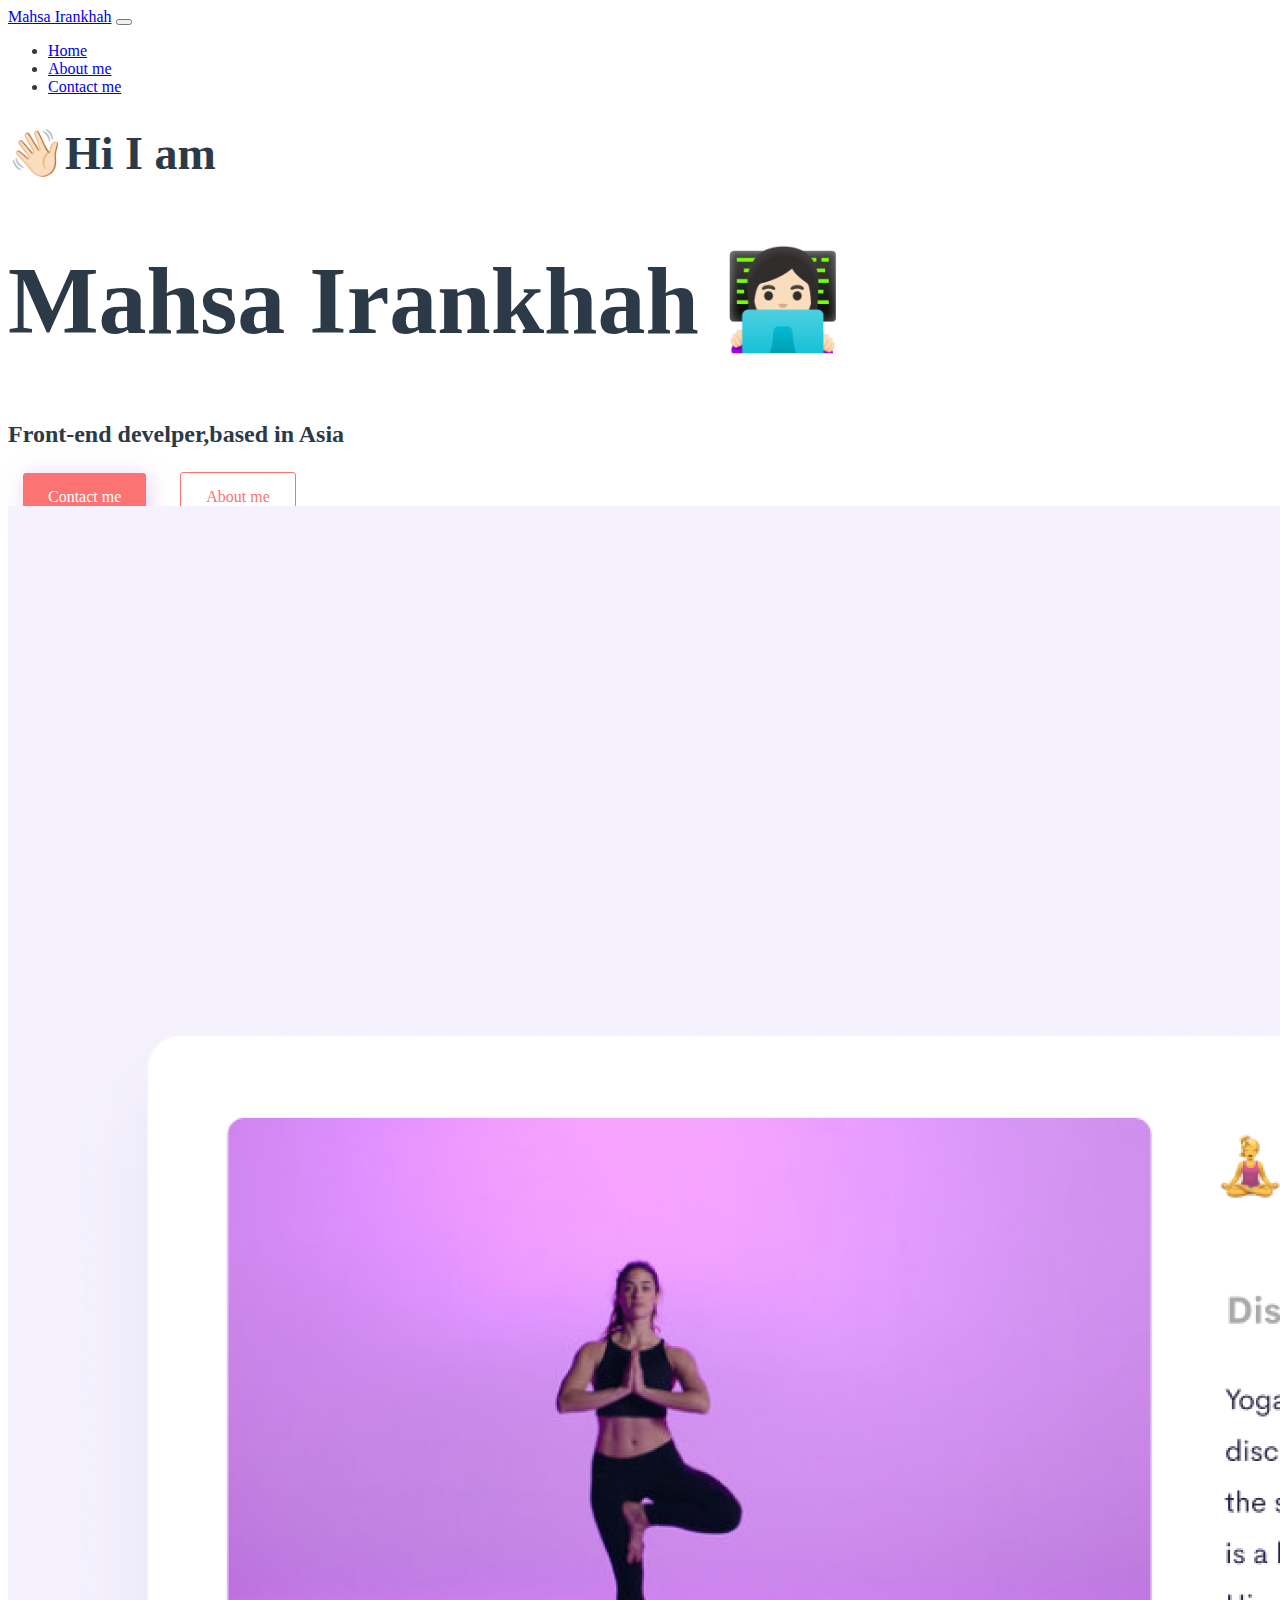
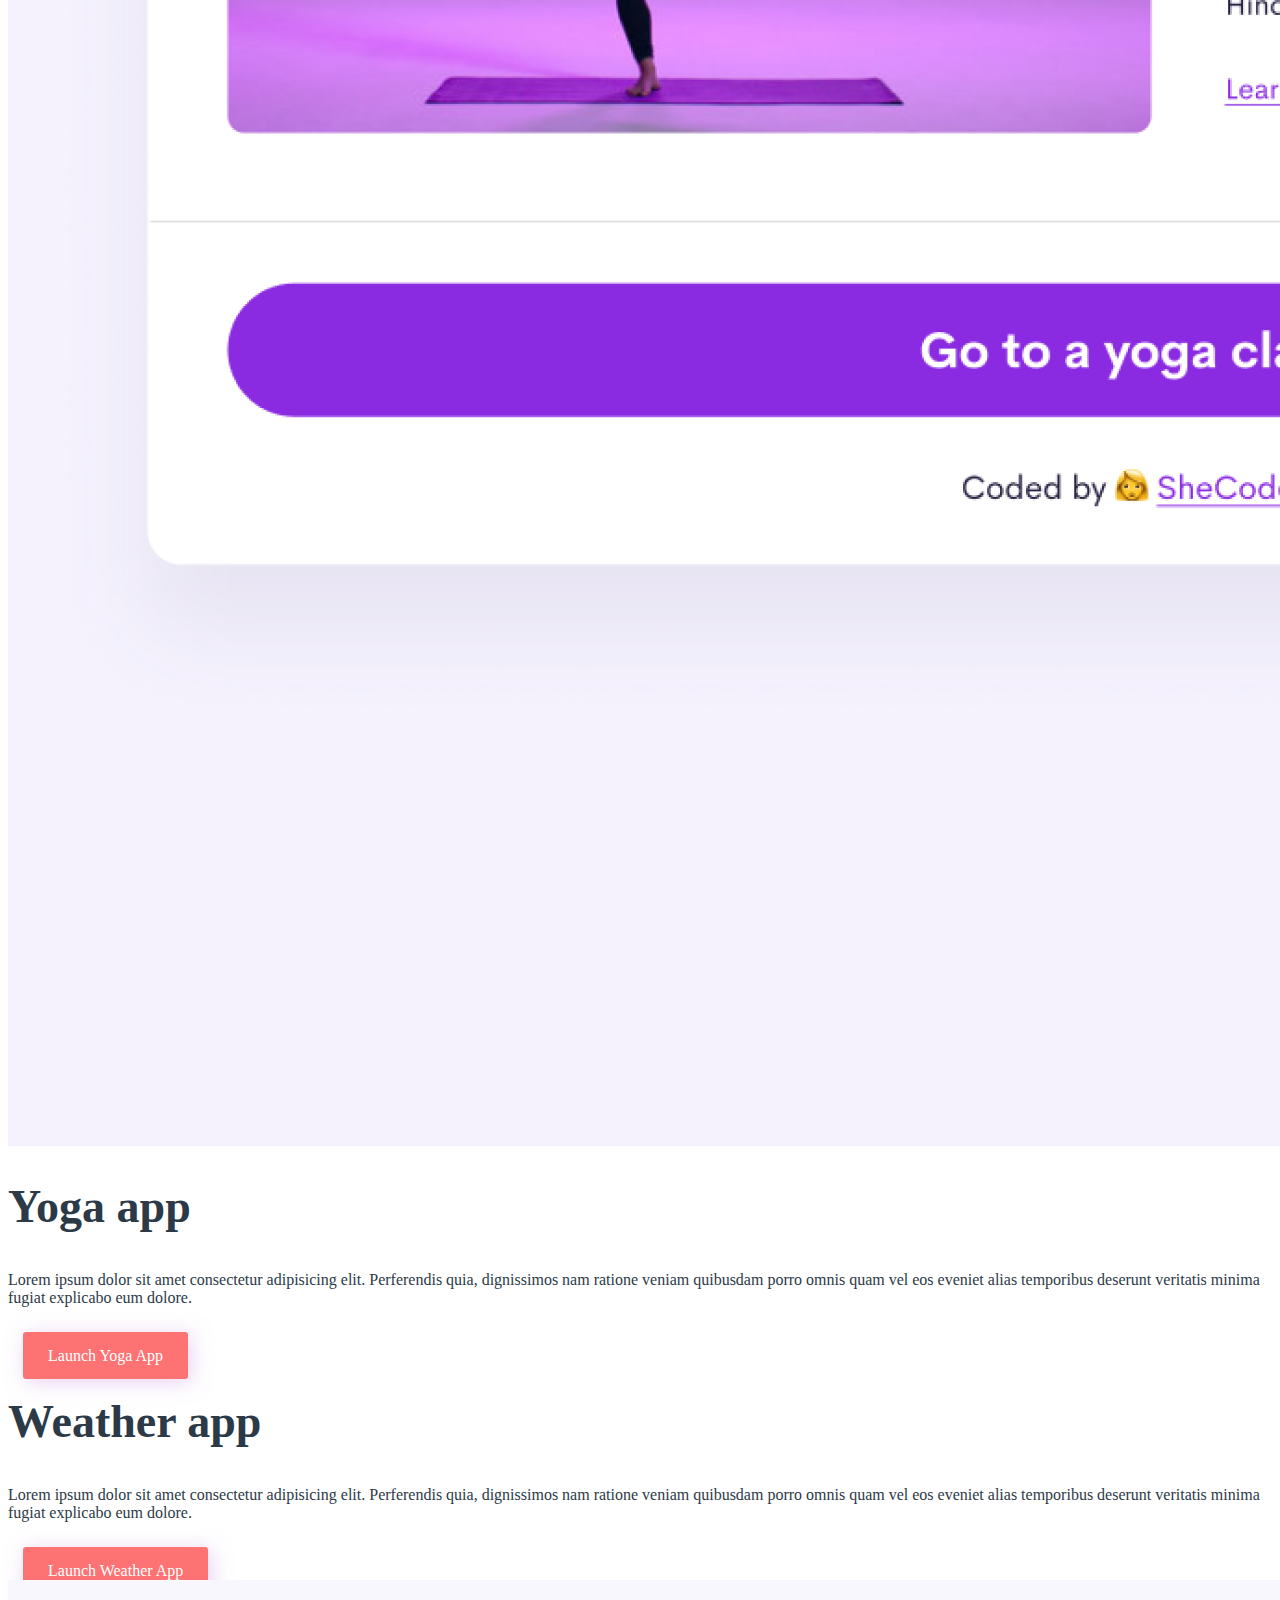
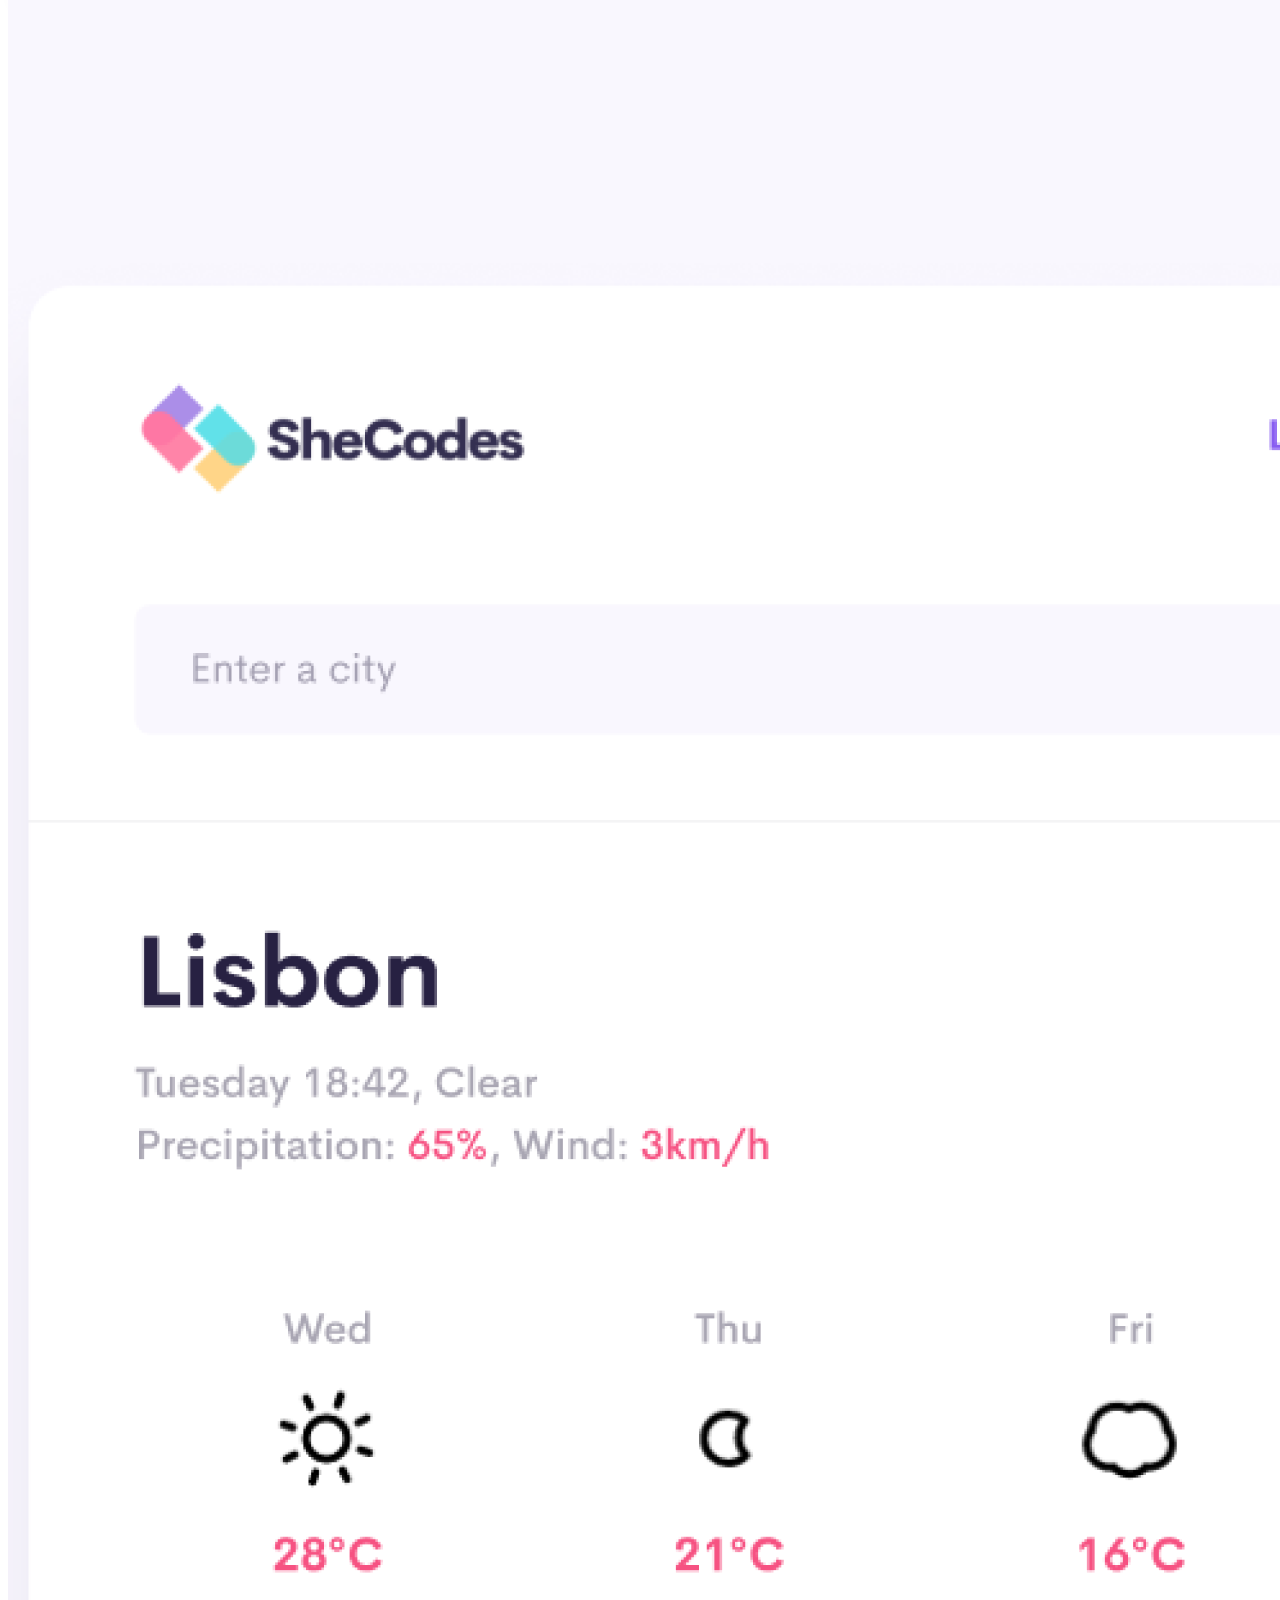
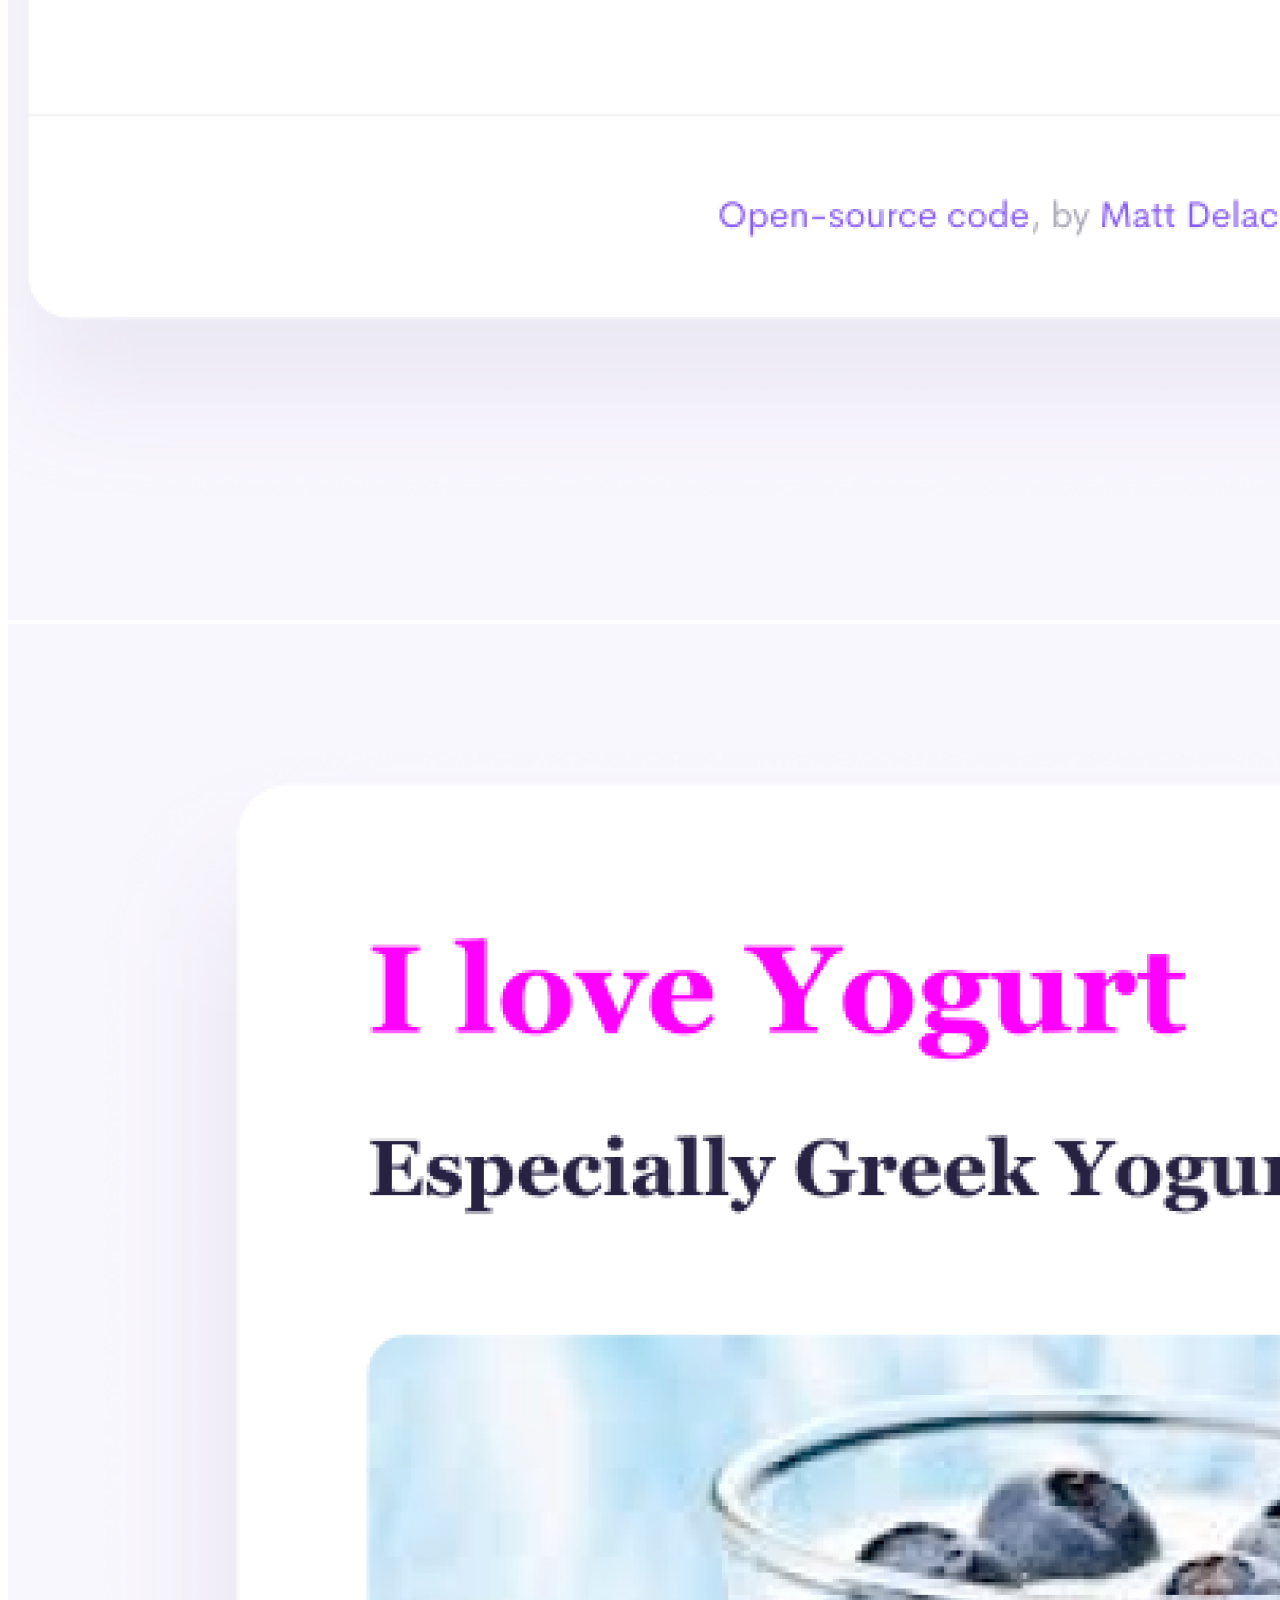
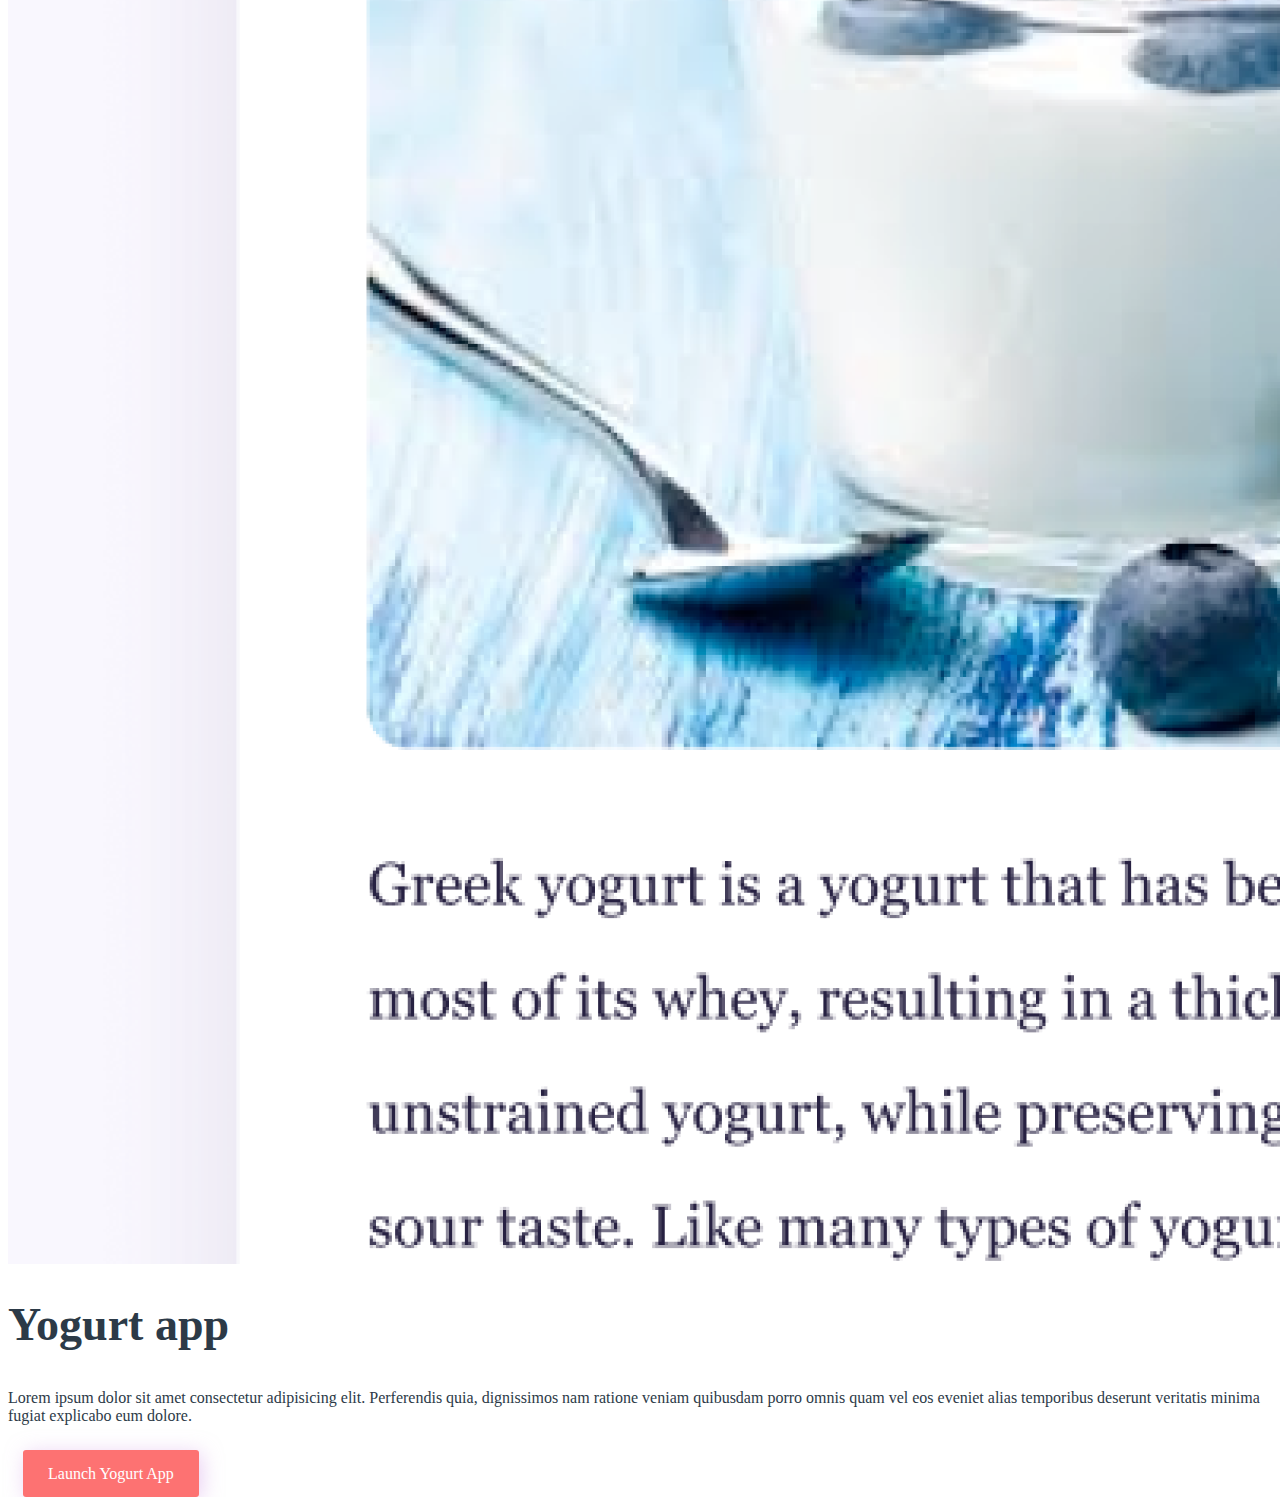
==== index.html @ 911d0b6f "initial setup" ====
<!DOCTYPE html>
<html lang="en">
  <head>
    <meta charset="UTF-8" />
    <meta http-equiv="X-UA-Compatible" content="IE=edge" />
    <meta name="viewport" content="width=device-width, initial-scale=1.0" />
    <title>Home page</title>
    <link
      href="https://cdn.jsdelivr.net/npm/bootstrap@5.1.3/dist/css/bootstrap.min.css"
      rel="stylesheet"
      integrity="sha384-1BmE4kWBq78iYhFldvKuhfTAU6auU8tT94WrHftjDbrCEXSU1oBoqyl2QvZ6jIW3"
      crossorigin="anonymous"
    />
    <script
      src="https://cdn.jsdelivr.net/npm/bootstrap@5.1.3/dist/js/bootstrap.bundle.min.js"
      integrity="sha384-ka7Sk0Gln4gmtz2MlQnikT1wXgYsOg+OMhuP+IlRH9sENBO0LRn5q+8nbTov4+1p"
      crossorigin="anonymous"
    ></script>
    <link rel="stylesheet" href="style.css" />
  </head>
  <body>
    <nav class="navbar navbar-expand-lg navbar-light bg-light fixed-top">
      <div class="container-fluid">
        <a class="navbar-brand" href="index.html">Mahsa Irankhah</a>
        <button
          class="navbar-toggler"
          type="button"
          data-bs-toggle="collapse"
          data-bs-target="#navbarNav"
          aria-controls="navbarNav"
          aria-expanded="false"
          aria-label="Toggle navigation"
        >
          <span class="navbar-toggler-icon"></span>
        </button>
        <div class="collapse navbar-collapse" id="navbarNav">
          <ul class="navbar-nav">
            <li class="nav-item">
              <a class="nav-link active" aria-current="page" href="index.html"
                >Home</a
              >
            </li>
            <li class="nav-item">
              <a class="nav-link" href="about.html">About me</a>
            </li>
            <li class="nav-item">
              <a class="nav-link" href="about.html#contact">Contact me</a>
            </li>
          </ul>
        </div>
      </div>
    </nav>
    <h2 class="text-center mt-5 pt-5">👋🏻Hi I am</h2>

    <h1 class="text-center">Mahsa Irankhah 👩🏻‍💻</h1>
    <h3 class="text-center mt-4">Front-end develper,based in Asia</h3>
    <div class="button d-flex justify-content-center">
      <a href="about.html#contact" class="contact-me" target="_blank"
        >Contact me</a
      >
      <a href="about.html" class="about-me" target="_blank">About me</a>
    </div>
    <div class="container">
      <div class="row my-3">
        <div class="col-md-6">
          <img src="src/img/l3jP-yoga.png" alt="" class="img-fluid" />
        </div>
        <div class="col-md-6">
          <h2>Yoga app</h2>
          Lorem ipsum dolor sit amet consectetur adipisicing elit. Perferendis
          quia, dignissimos nam ratione veniam quibusdam porro omnis quam vel
          eos eveniet alias temporibus deserunt veritatis minima fugiat
          explicabo eum dolore.
          <div class="button">
            <a href="#" class="contact-me">Launch Yoga App</a>
          </div>
        </div>
      </div>
      <div class="row my-3">
        <div class="col-md-6">
          <h2>Weather app</h2>
          Lorem ipsum dolor sit amet consectetur adipisicing elit. Perferendis
          quia, dignissimos nam ratione veniam quibusdam porro omnis quam vel
          eos eveniet alias temporibus deserunt veritatis minima fugiat
          explicabo eum dolore.
          <div class="button">
            <a href="#" class="contact-me">Launch Weather App</a>
          </div>
        </div>
        <div class="col-md-6">
          <img src="src/img/jxM9-weather.png" alt="" class="img-fluid" />
        </div>
      </div>
      <div class="row my-3">
        <div class="col-md-6">
          <img src="src/img/WgM8-yogurt.png" alt="" class="img-fluid" />
        </div>
        <div class="col-md-6">
          <h2>Yogurt app</h2>
          Lorem ipsum dolor sit amet consectetur adipisicing elit. Perferendis
          quia, dignissimos nam ratione veniam quibusdam porro omnis quam vel
          eos eveniet alias temporibus deserunt veritatis minima fugiat
          explicabo eum dolore.
          <div class="button">
            <a href="#" class="contact-me">Launch Yogurt App</a>
          </div>
        </div>
      </div>
    </div>
  </body>
</html>
---- style.css ----
:root {
  --primary-color: #fd7272;
  --font-color: #2c3a47;
  --box-shadow: 3px 3px 20px rgba(214, 162, 232, 0.5);
}
body {
  color: var(--font-color);
}
h2 {
  font-size: 46px;

  margin-top: 30px;
}
h1 {
  font-size: 96px;
}
h3 {
  font-size: 24px;
}
.button {
  margin-top: 40px;
}
.button a {
  padding: 15px 25px;
  text-decoration: none;
  color: #fff;
  border-radius: 3px;
  cursor: pointer;
  margin: 15px;
}
.button .contact-me {
  background-color: var(--primary-color);
  box-shadow: var(--box-shadow);
}
.button .about-me {
  color: var(--primary-color);
  border: 1px solid var(--primary-color);
}
#contact a {
  font-size: 28px;
  text-decoration: none;
}
#contact a:hover {
  text-decoration: underline;
}
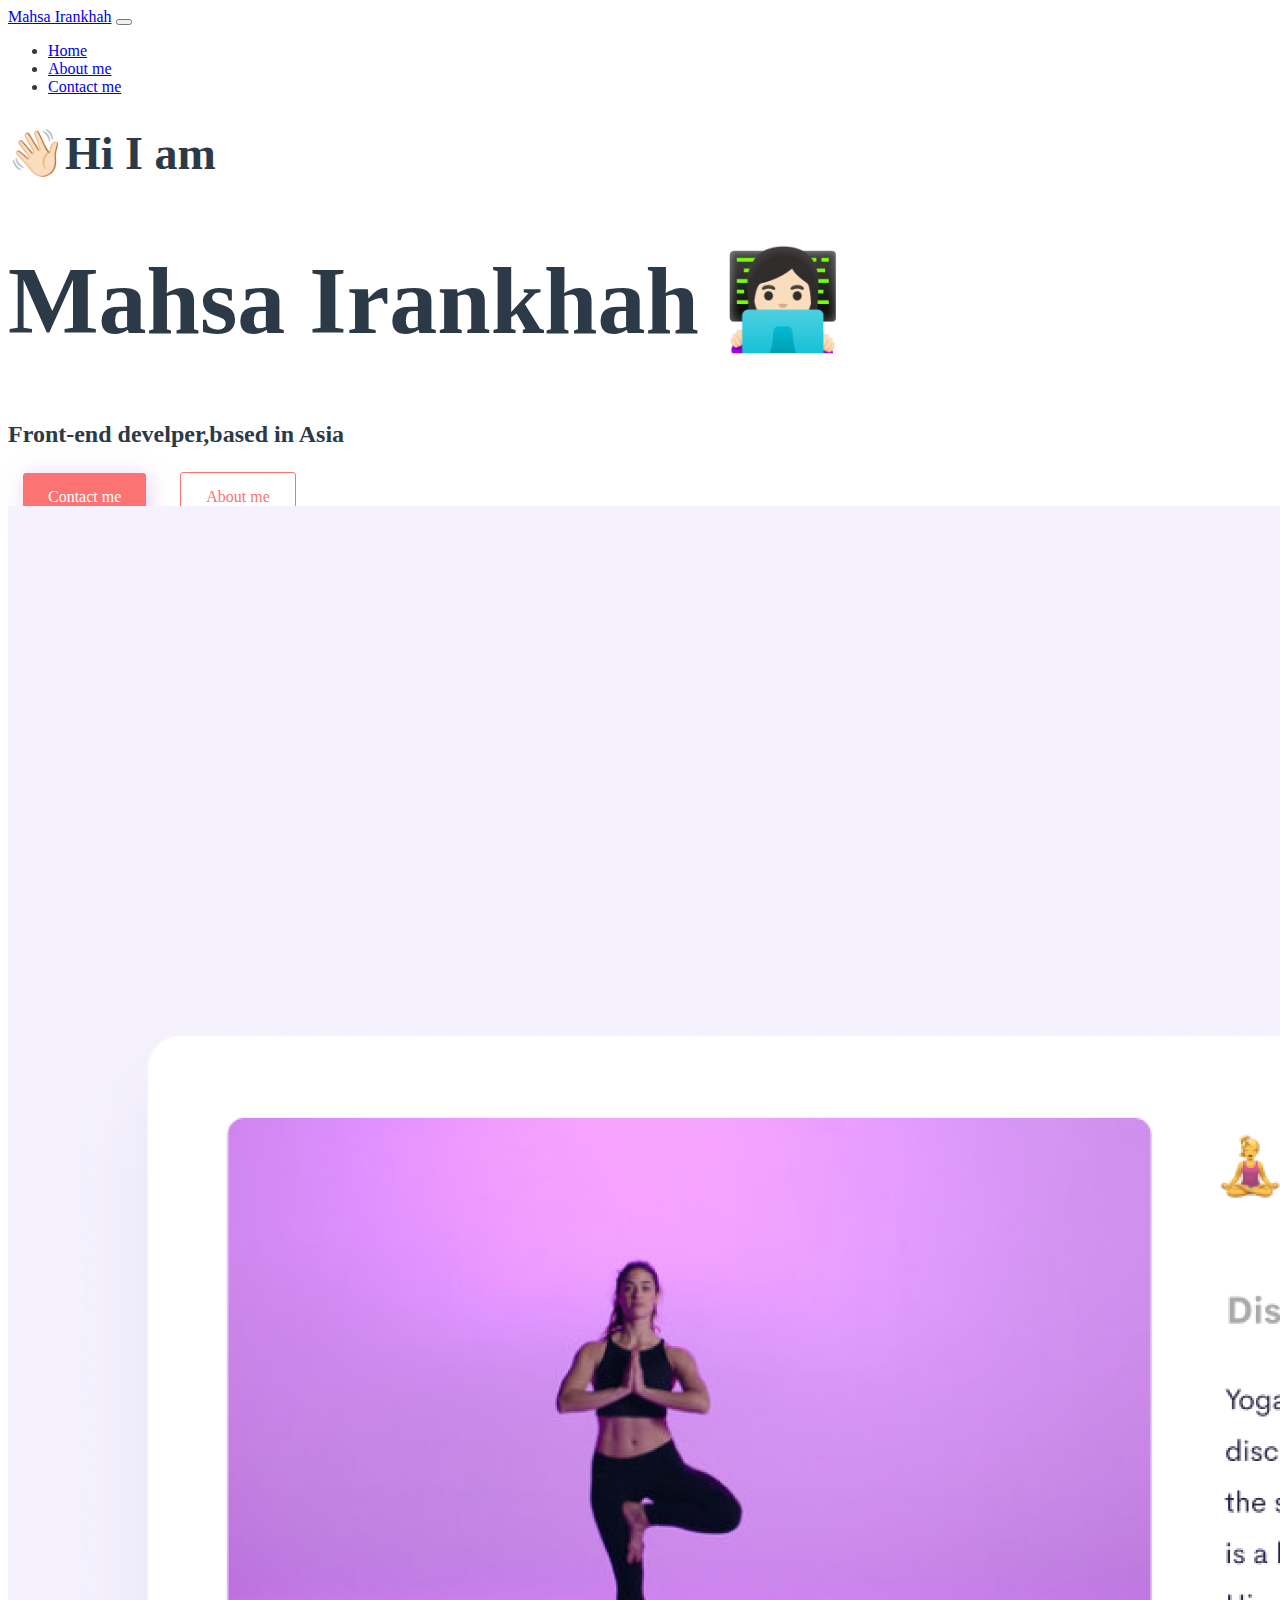
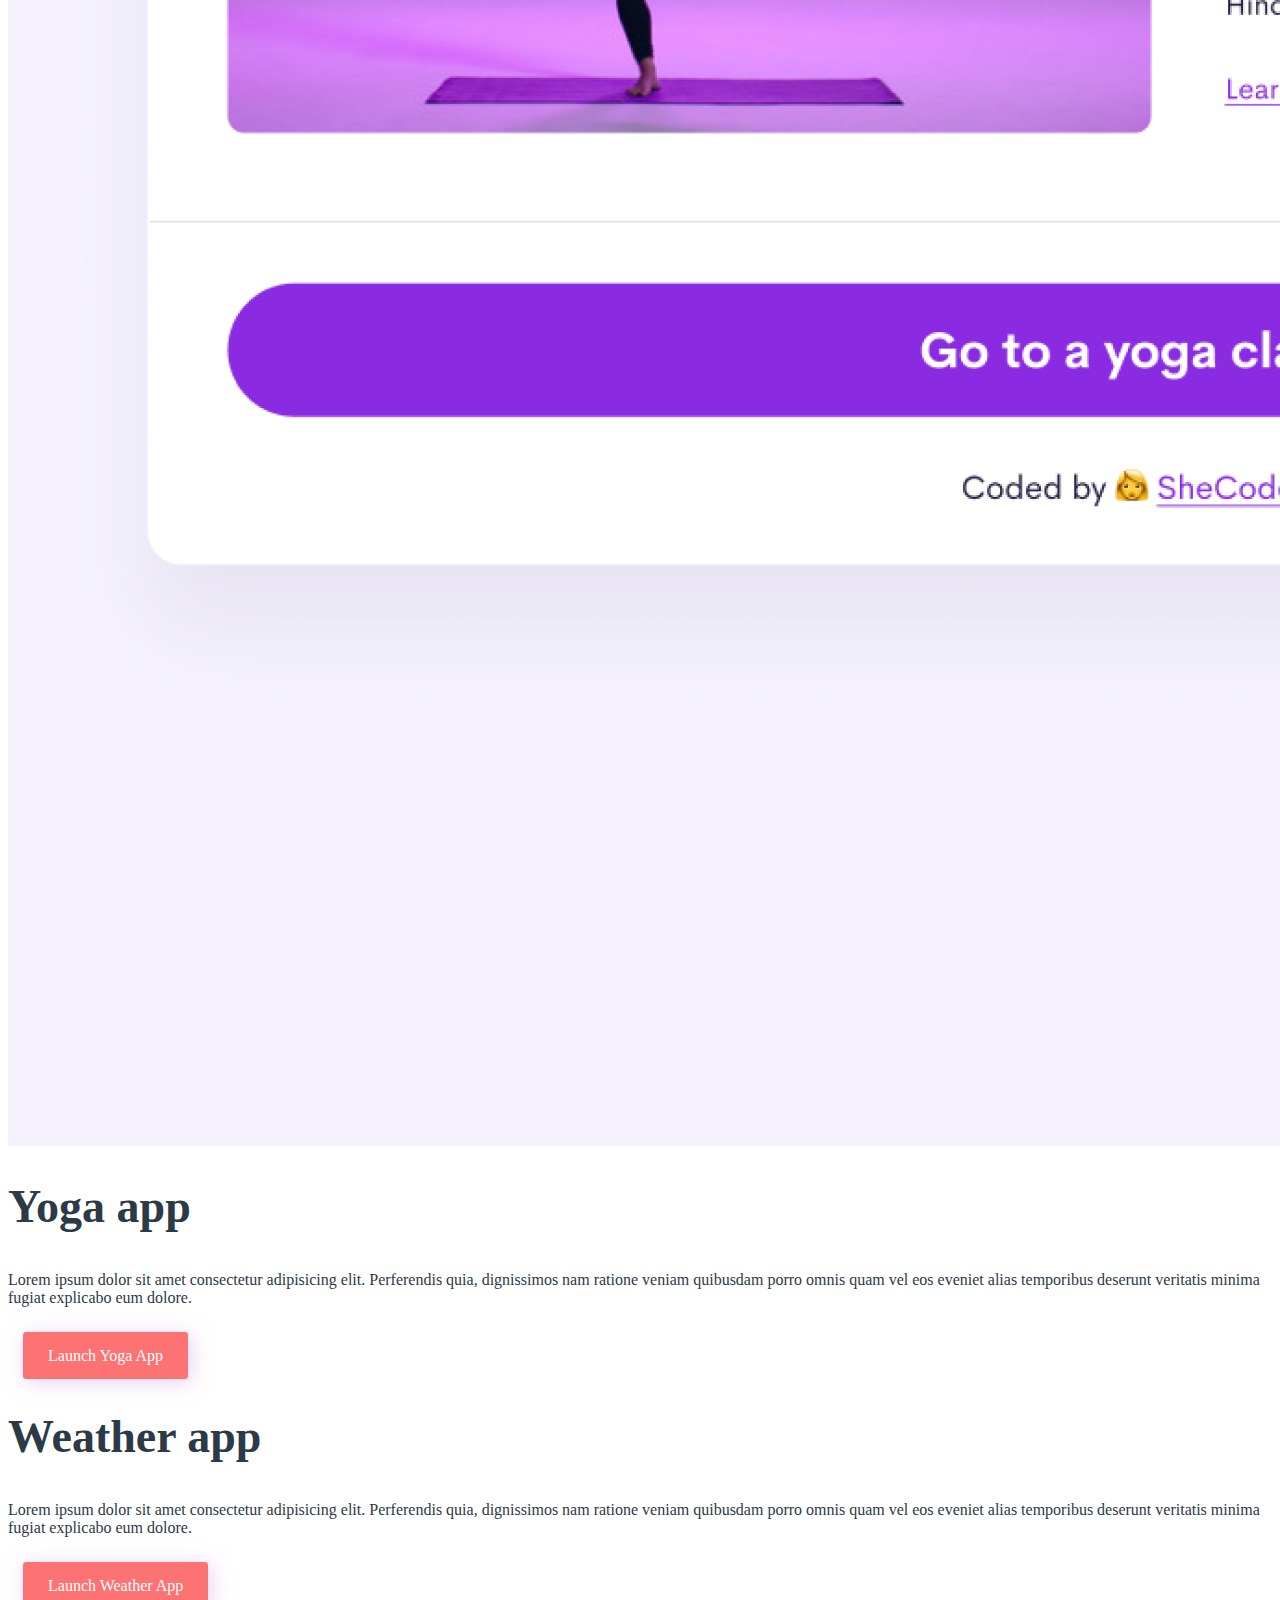
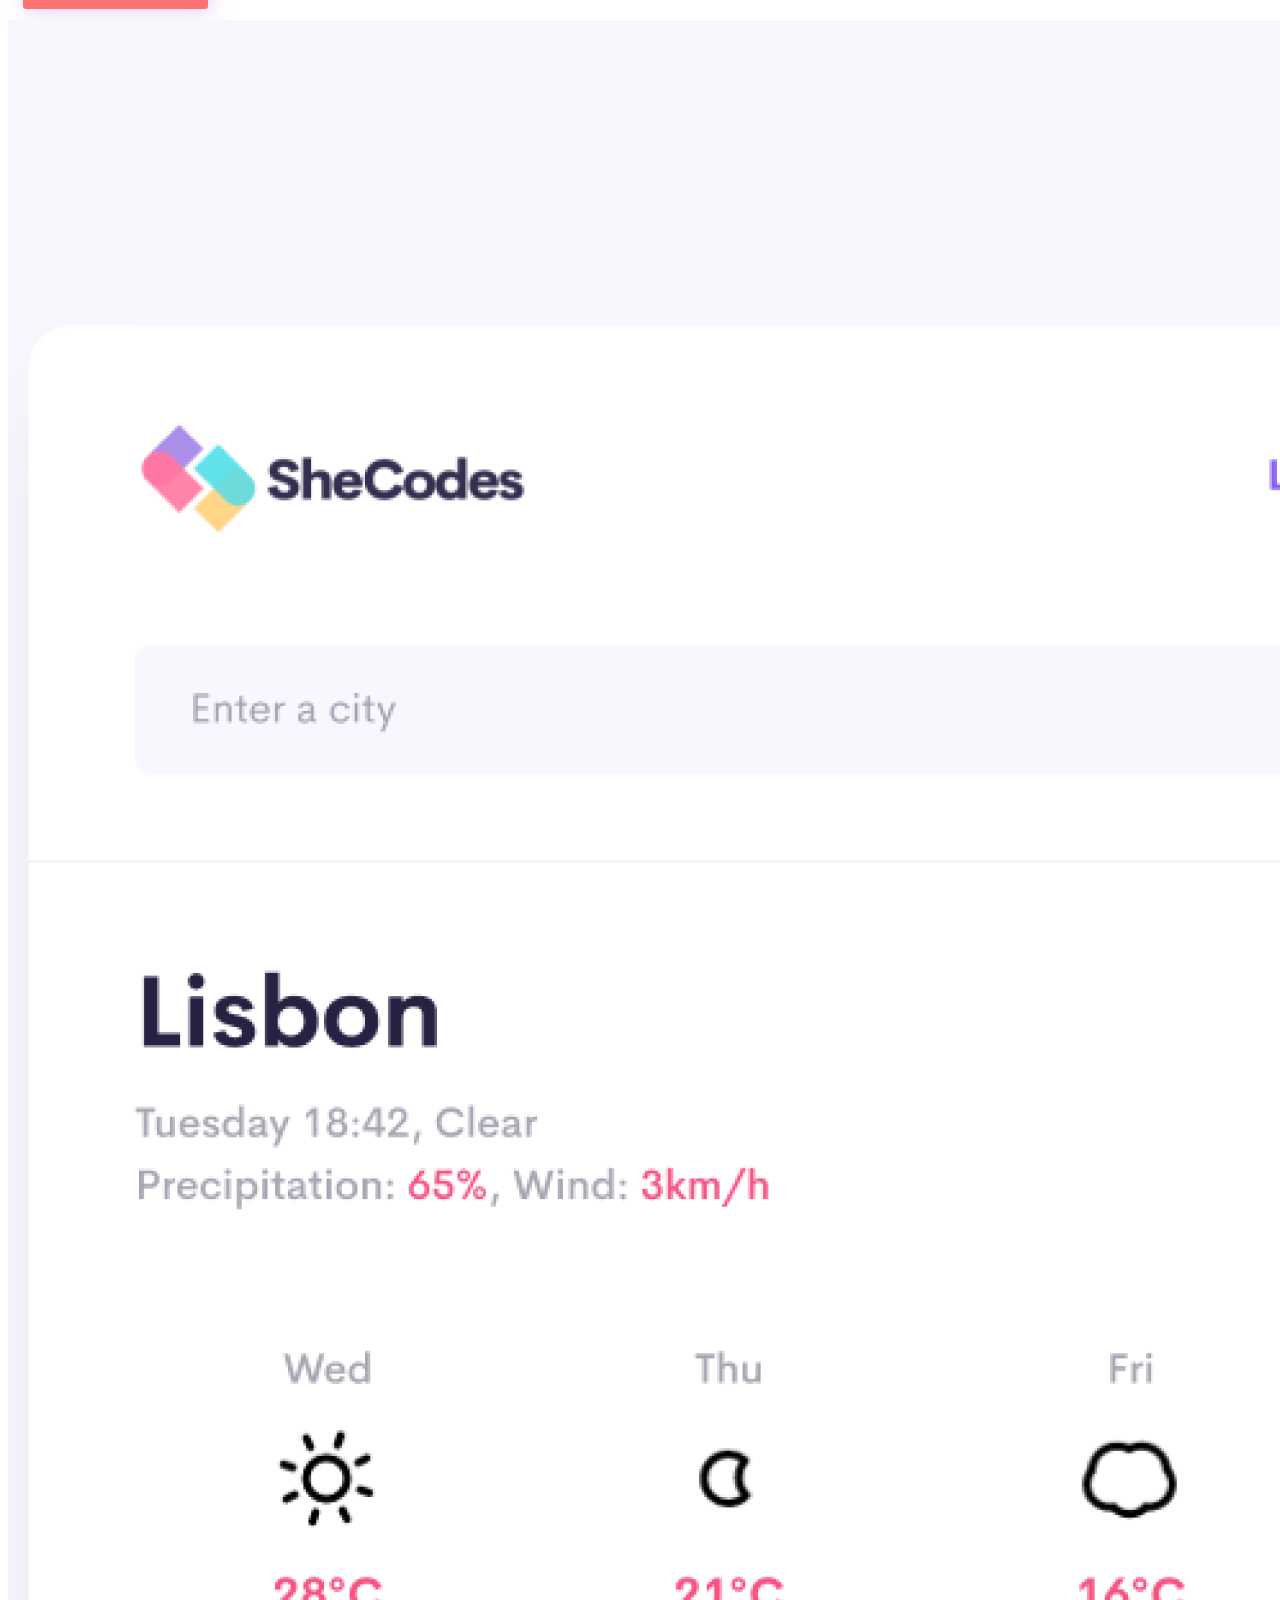
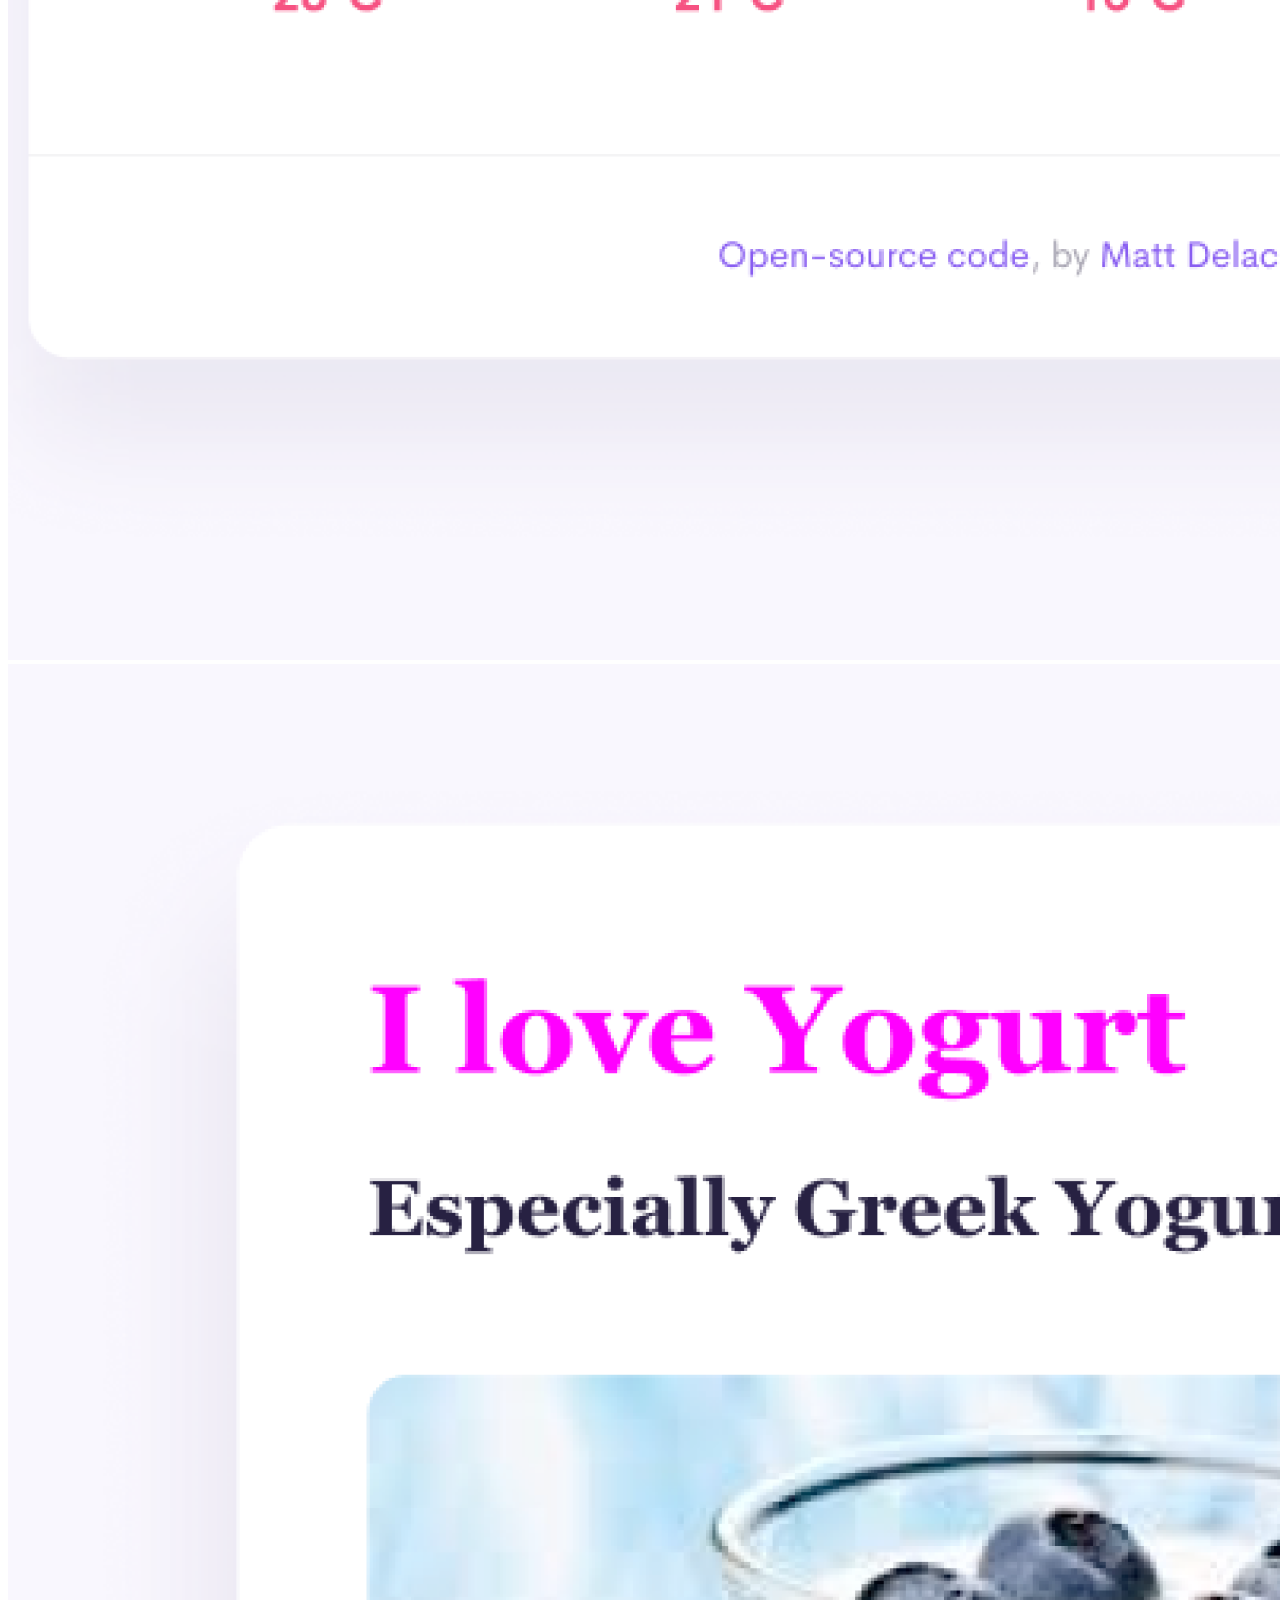
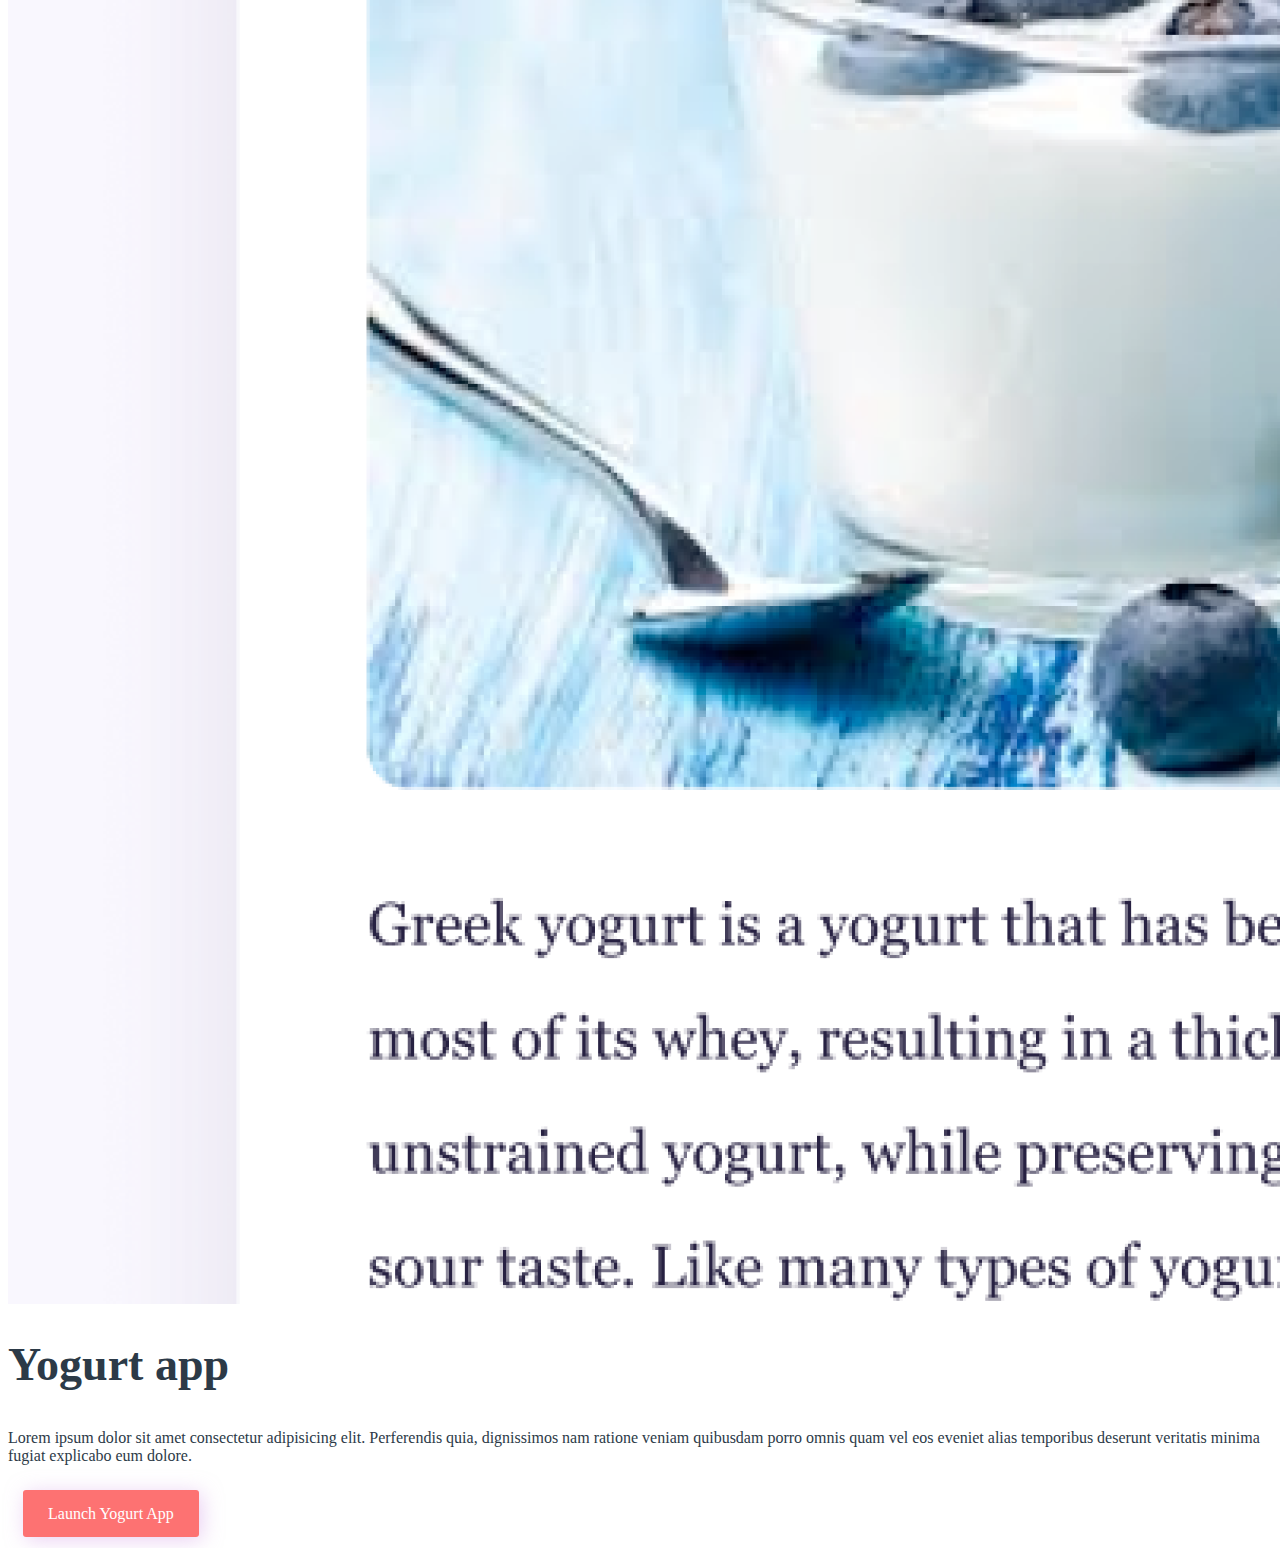
==== commit 10184db9: "make it responsive" ====
--- a/index.html
+++ b/index.html
@@ -65,7 +65,7 @@
         <div class="col-md-6">
           <img src="src/img/l3jP-yoga.png" alt="" class="img-fluid" />
         </div>
-        <div class="col-md-6">
+        <div class="col-md-6 text-project">
           <h2>Yoga app</h2>
           Lorem ipsum dolor sit amet consectetur adipisicing elit. Perferendis
           quia, dignissimos nam ratione veniam quibusdam porro omnis quam vel
@@ -77,7 +77,7 @@
         </div>
       </div>
       <div class="row my-3">
-        <div class="col-md-6">
+        <div class="col-md-6 text-project">
           <h2>Weather app</h2>
           Lorem ipsum dolor sit amet consectetur adipisicing elit. Perferendis
           quia, dignissimos nam ratione veniam quibusdam porro omnis quam vel
@@ -95,7 +95,7 @@
         <div class="col-md-6">
           <img src="src/img/WgM8-yogurt.png" alt="" class="img-fluid" />
         </div>
-        <div class="col-md-6">
+        <div class="col-md-6 text-project">
           <h2>Yogurt app</h2>
           Lorem ipsum dolor sit amet consectetur adipisicing elit. Perferendis
           quia, dignissimos nam ratione veniam quibusdam porro omnis quam vel
--- a/style.css
+++ b/style.css
@@ -8,7 +8,6 @@
 }
 h2 {
   font-size: 46px;
-
   margin-top: 30px;
 }
 h1 {
@@ -28,6 +27,10 @@
   cursor: pointer;
   margin: 15px;
 }
+.text-project {
+  padding-bottom: 15px;
+  margin-bottom: 10px;
+}
 .button .contact-me {
   background-color: var(--primary-color);
   box-shadow: var(--box-shadow);
@@ -43,3 +46,18 @@
 #contact a:hover {
   text-decoration: underline;
 }
+@media (max-width: 540px) {
+  h1 {
+    font-size: 46px;
+  }
+  h2 {
+    font-size: 36px;
+  }
+  h3 {
+    font-size: 18px;
+  }
+  .text-project {
+    text-align: center;
+    /* padding-bottom: 15px; */
+  }
+}
